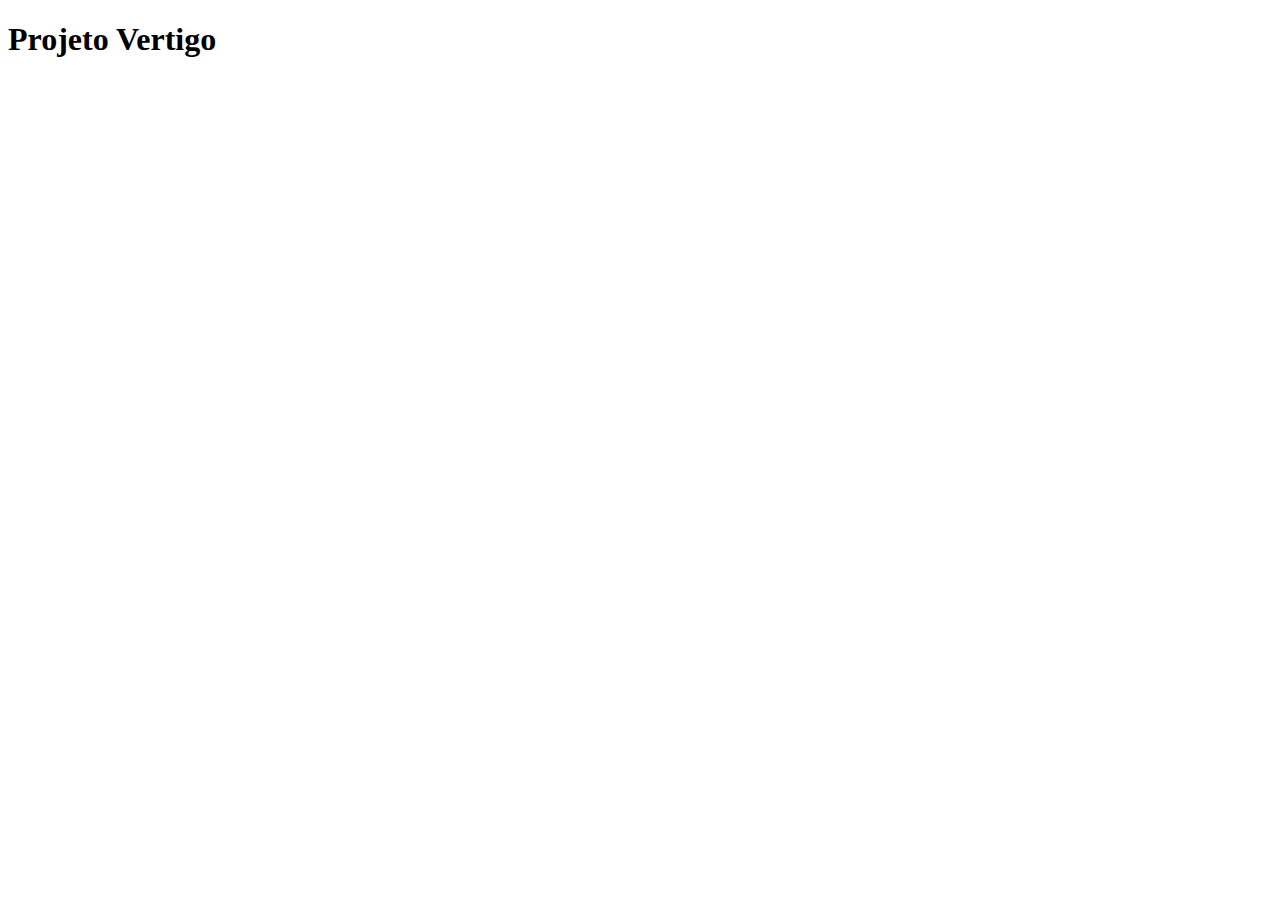
==== index.html @ dbc9c203 "primeiro commit" ====
<!DOCTYPE html>
<html lang="pt-BR">
<head>
    <meta charset="UTF-8">
    <meta http-equiv="X-UA-Compatible" content="IE=edge">
    <meta name="viewport" content="width=device-width, initial-scale=1.0">
    <title>Projeto Vertigo</title>
    <link rel="stylesheet" href="style.css">
</head>
<body>
    <h1>Projeto Vertigo</h1>
</body>
</html>
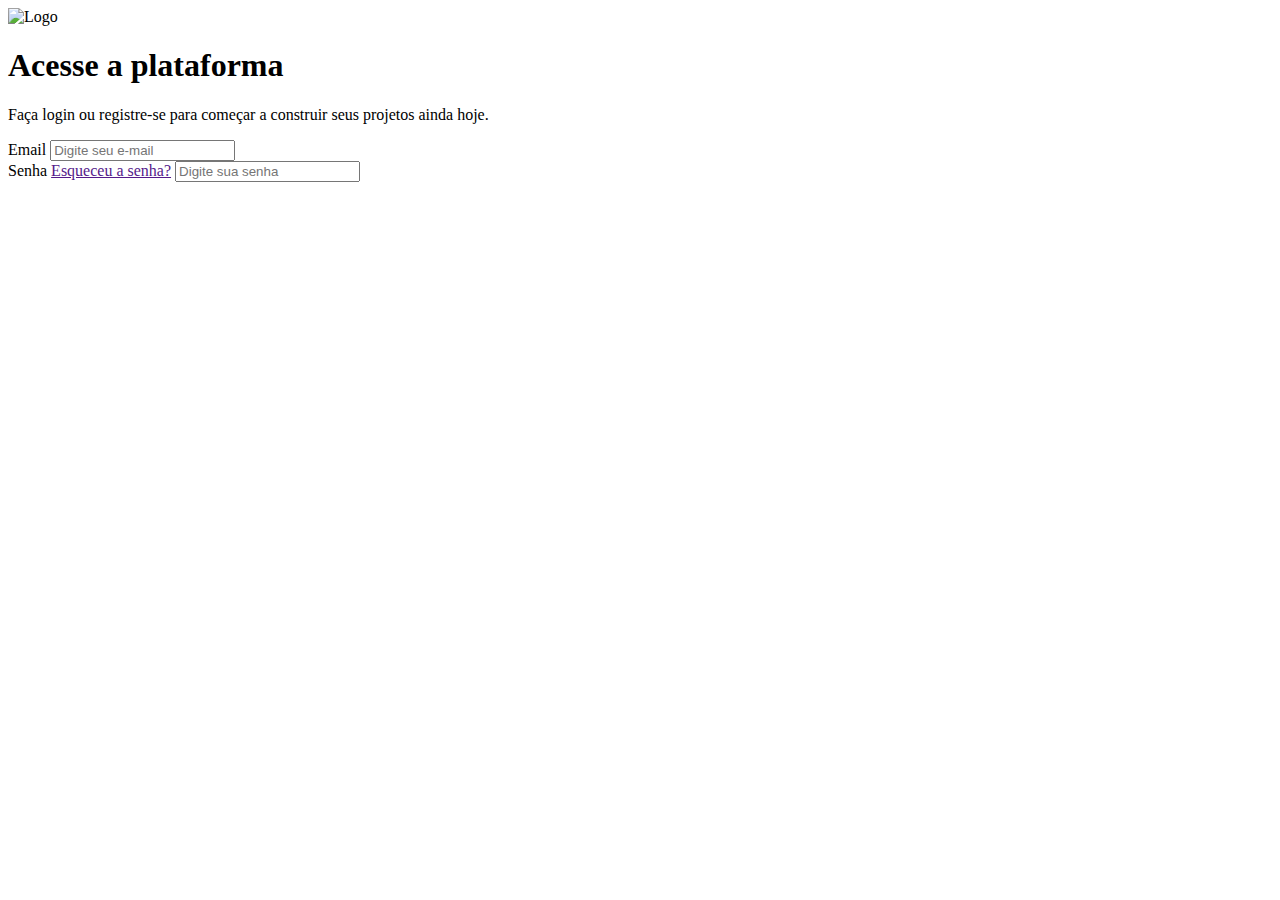
==== commit 6af4fbca: "HTML terminado" ====
--- a/index.html
+++ b/index.html
@@ -8,6 +8,30 @@
     <link rel="stylesheet" href="style.css">
 </head>
 <body>
-    <h1>Projeto Vertigo</h1>
+    <header>
+        <img src="./img/logo.svg" alt="Logo">
+
+    </header>
+    <main>
+        <section class="descrição">
+            <h1>Acesse a plataforma</h1>
+            <p>Faça login ou registre-se para começar a construir seus projetos ainda hoje.</p>
+        </section>
+        <section class="login">
+            <form action="">
+               <div class="inputs-box">
+                <label for="email">Email</label>
+                <input type="email" placeholder="Digite seu e-mail" id="email">
+            </div>
+               <div class="inputs-box">
+                <label for="senha">Senha</label>
+                <a href="">Esqueceu a senha?</a>
+                <input type="password" placeholder="Digite sua senha" id="senha">
+            </div>
+            
+            </form>
+        </section>
+    </main>
+
 </body>
 </html>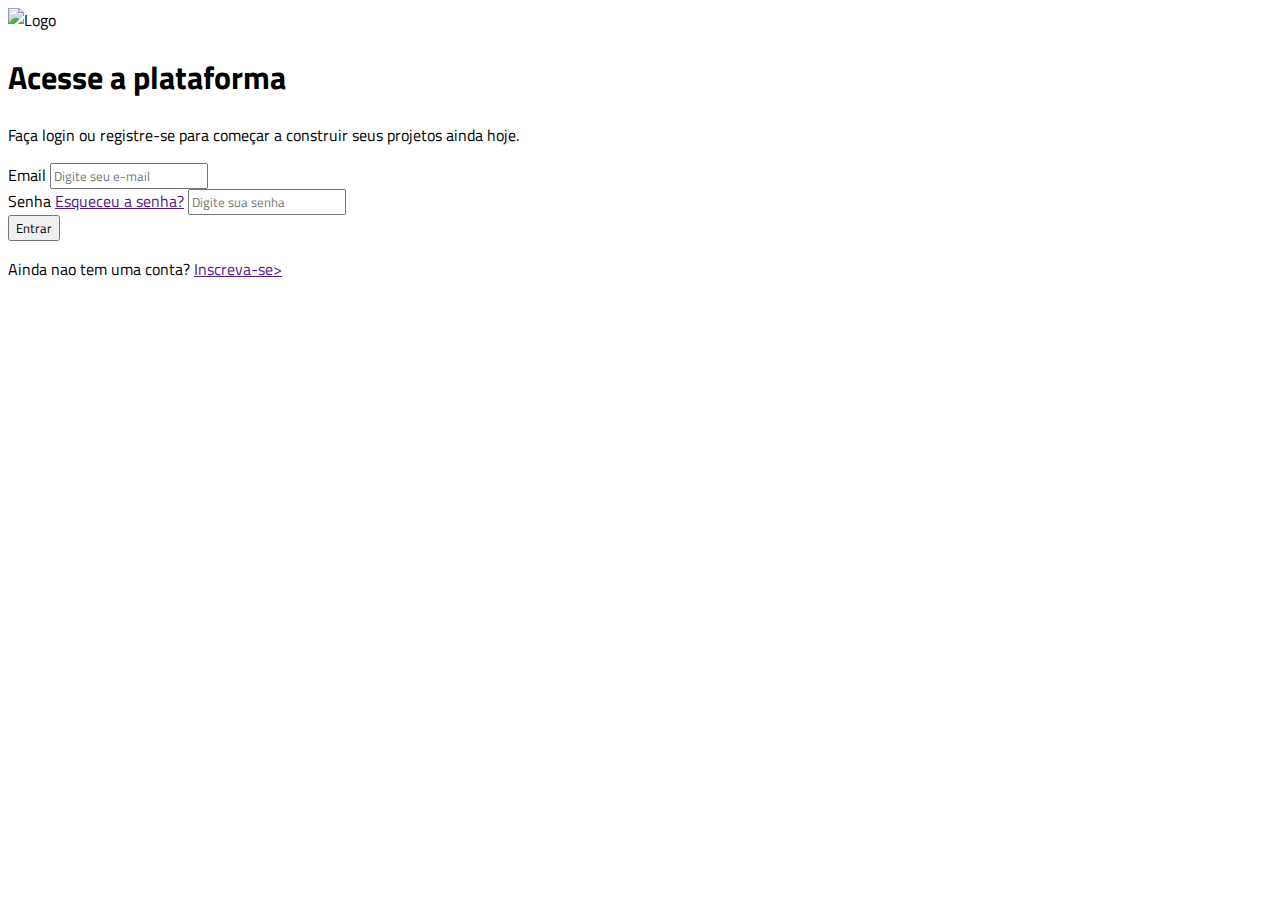
==== commit 70edc198: "Fontes do projeto" ====
--- a/index.html
+++ b/index.html
@@ -1,12 +1,18 @@
 <!DOCTYPE html>
 <html lang="pt-BR">
+
 <head>
     <meta charset="UTF-8">
     <meta http-equiv="X-UA-Compatible" content="IE=edge">
     <meta name="viewport" content="width=device-width, initial-scale=1.0">
     <title>Projeto Vertigo</title>
     <link rel="stylesheet" href="style.css">
+    <link rel="preconnect" href="https://fonts.googleapis.com">
+    <link rel="preconnect" href="https://fonts.gstatic.com" crossorigin>
+    <link href="https://fonts.googleapis.com/css2?family=Titillium+Web:wght@400;600;700&display=swap" rel="stylesheet">
+
 </head>
+
 <body>
     <header>
         <img src="./img/logo.svg" alt="Logo">
@@ -19,19 +25,23 @@
         </section>
         <section class="login">
             <form action="">
-               <div class="inputs-box">
-                <label for="email">Email</label>
-                <input type="email" placeholder="Digite seu e-mail" id="email">
-            </div>
-               <div class="inputs-box">
-                <label for="senha">Senha</label>
-                <a href="">Esqueceu a senha?</a>
-                <input type="password" placeholder="Digite sua senha" id="senha">
-            </div>
-            
+                <div class="inputs-box">
+                    <label for="email">Email</label>
+                    <input type="email" placeholder="Digite seu e-mail" id="email">
+                </div>
+                <div class="inputs-box">
+                    <label for="senha">Senha</label>
+                    <a href="">Esqueceu a senha?</a>
+                    <input type="password" placeholder="Digite sua senha" id="senha">
+                </div>
+                <button>Entrar</button>
             </form>
+            <p>
+                Ainda nao tem uma conta? <a href="">Inscreva-se></a>
+            </p>
         </section>
     </main>
 
 </body>
+
 </html>--- a/style.css
+++ b/style.css
@@ -0,0 +1,4 @@
+* {
+    font-family: 'Titillium Web', sans-serif;
+    
+}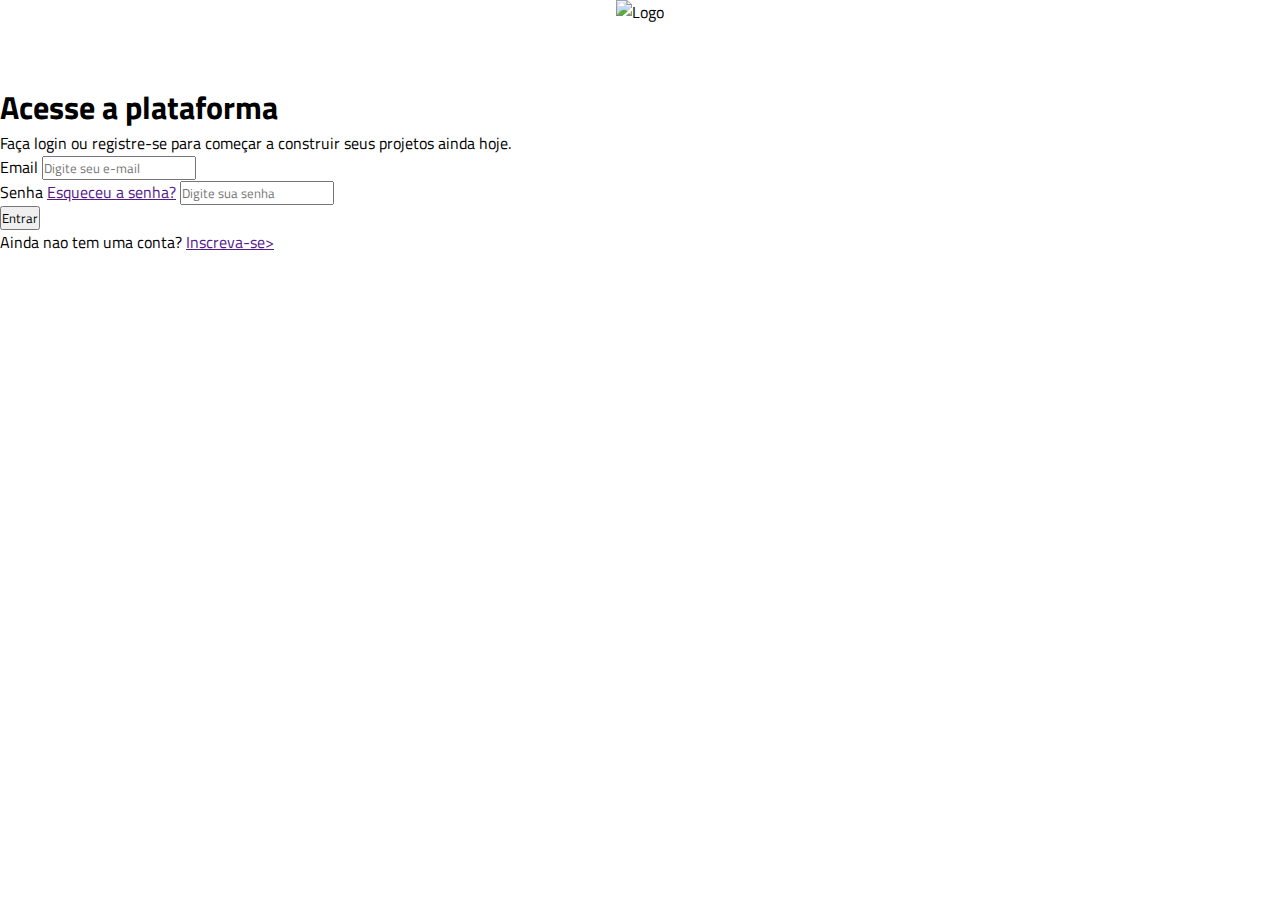
==== commit 30055445: "ajustes da section" ====
--- a/index.html
+++ b/index.html
@@ -19,7 +19,7 @@
 
     </header>
     <main>
-        <section class="descrição">
+        <section class="descricao">
             <h1>Acesse a plataforma</h1>
             <p>Faça login ou registre-se para começar a construir seus projetos ainda hoje.</p>
         </section>
--- a/style.css
+++ b/style.css
@@ -1,4 +1,32 @@
 * {
+    margin: 0;
+    padding: 0;
+    box-sizing: border-box;
     font-family: 'Titillium Web', sans-serif;
-    
-}+
+}
+:root{
+    --gray-800:#1E293B;
+    --gray-600: #475569;
+}
+
+header {
+    background-image: url(./img/img\ \(1\).png);
+    background-size: cover;
+    height: 8,375rem;
+    justify-content: center;
+    align-items: center;
+    display: flex;
+    margin-bottom: 3.7rem;
+
+}
+main {
+    padding-inline: 1,5rem;
+}
+
+.descricao.h1{
+    color: var(--gray-800);
+    margin-bottom: 1rem;
+    font-size: 1,5625rem;
+
+}
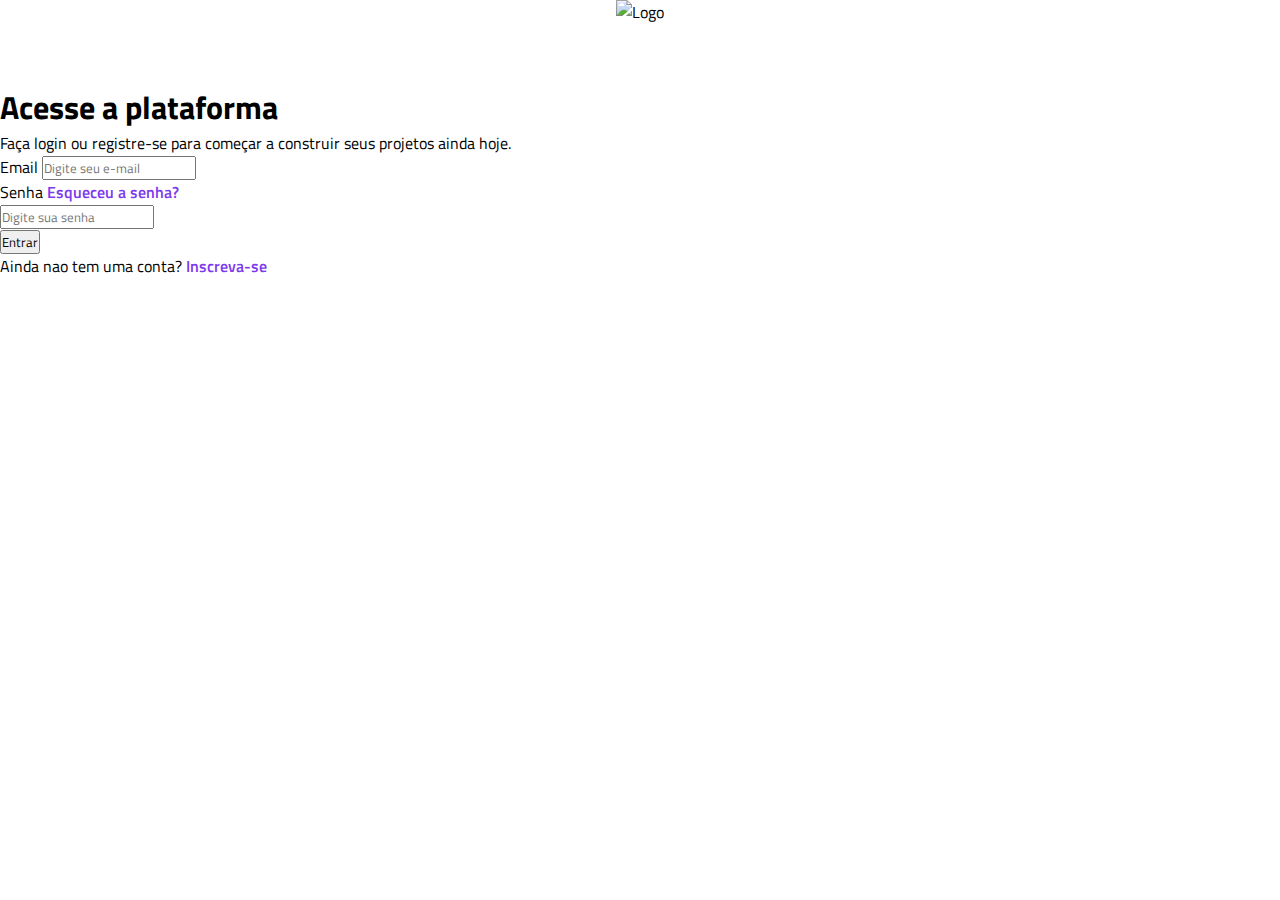
==== commit d4905e6c: "estilizacao dos label's  ancoras" ====
--- a/index.html
+++ b/index.html
@@ -30,14 +30,17 @@
                     <input type="email" placeholder="Digite seu e-mail" id="email">
                 </div>
                 <div class="inputs-box">
+                     <div>
                     <label for="senha">Senha</label>
                     <a href="">Esqueceu a senha?</a>
+                    </div>
                     <input type="password" placeholder="Digite sua senha" id="senha">
                 </div>
-                <button>Entrar</button>
+                
             </form>
+            <button>Entrar</button>
             <p>
-                Ainda nao tem uma conta? <a href="">Inscreva-se></a>
+                Ainda nao tem uma conta? <a href="">Inscreva-se</a>
             </p>
         </section>
     </main>
--- a/style.css
+++ b/style.css
@@ -5,9 +5,10 @@
     font-family: 'Titillium Web', sans-serif;
 
 }
-:root{
+:root {
     --gray-800:#1E293B;
     --gray-600: #475569;
+    --purple: #7c3aed;
 }
 
 header {
@@ -24,9 +25,48 @@
     padding-inline: 1,5rem;
 }
 
-.descricao.h1{
+.descricao.h1 {
     color: var(--gray-800);
     margin-bottom: 1rem;
     font-size: 1,5625rem;
+    margin-bottom: 8,8125;
 
 }
+
+.descricao.p {
+    font-size: 8,8125rem;
+    color: var(--gray-600);
+
+}
+
+.input-box {
+    display: flex;
+    flex-direction: column;
+
+}
+
+.input-box div {
+    display: flex;
+    justify-content: space-between;
+    align-items: center;
+
+}
+
+.login.label {
+    font-size: 0,875rem;
+    color: var(--gray-800);
+    font-weight: 600;
+}
+
+.login a {
+    color: var(--purple);
+    text-decoration: none;
+    font-size: 0,875rem;
+    font-weight: 600;
+
+}
+
+.login a:hover {
+    text-decoration: underline;
+}
+
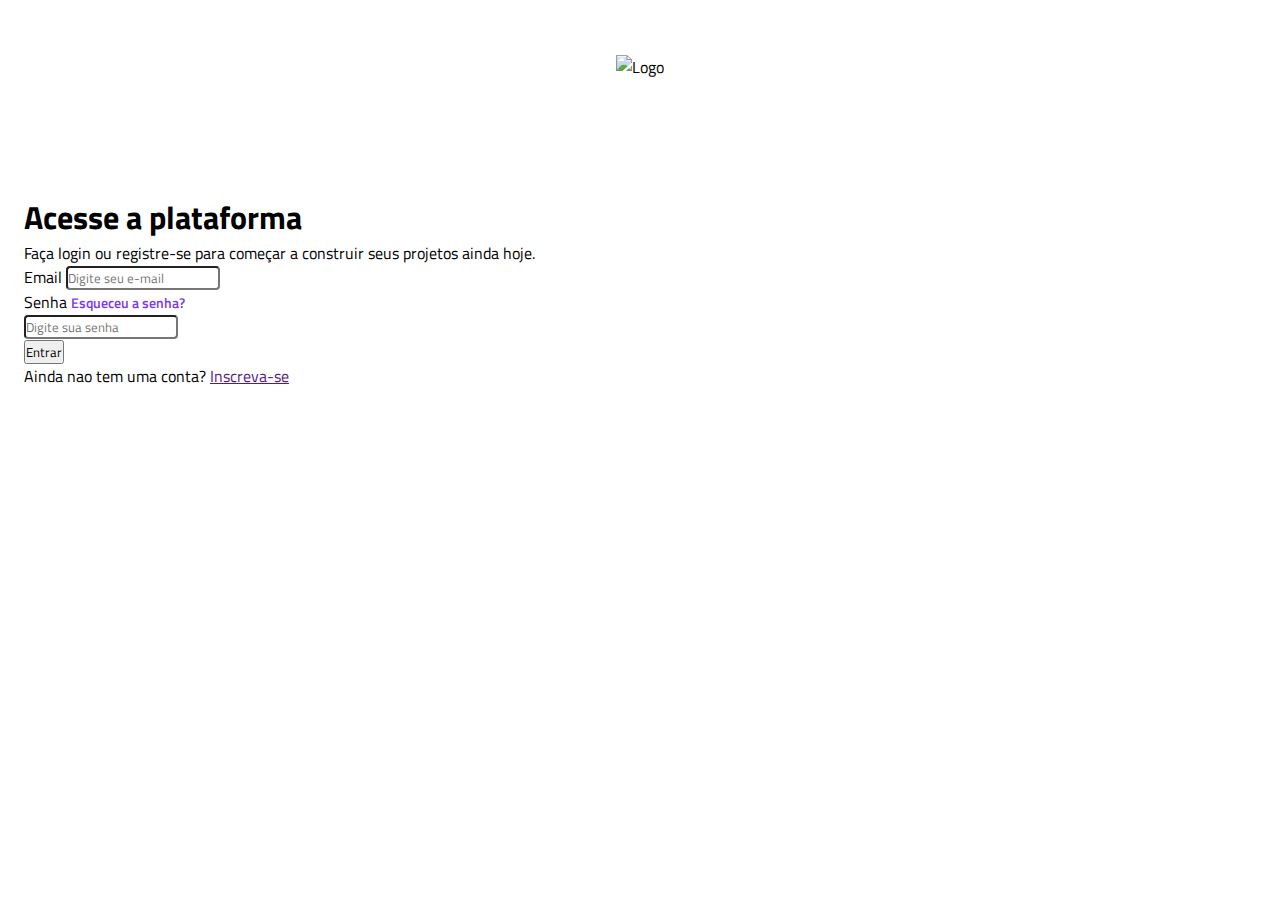
==== commit 7a27fe40: "estilizaçao do botao completo" ====
--- a/index.html
+++ b/index.html
@@ -6,10 +6,10 @@
     <meta http-equiv="X-UA-Compatible" content="IE=edge">
     <meta name="viewport" content="width=device-width, initial-scale=1.0">
     <title>Projeto Vertigo</title>
-    <link rel="stylesheet" href="style.css">
     <link rel="preconnect" href="https://fonts.googleapis.com">
     <link rel="preconnect" href="https://fonts.gstatic.com" crossorigin>
     <link href="https://fonts.googleapis.com/css2?family=Titillium+Web:wght@400;600;700&display=swap" rel="stylesheet">
+    <link rel="stylesheet" href="style.css">
 
 </head>
 
@@ -25,18 +25,21 @@
         </section>
         <section class="login">
             <form action="">
-                <div class="inputs-box">
+                 <div class="inputs-box">
                     <label for="email">Email</label>
                     <input type="email" placeholder="Digite seu e-mail" id="email">
-                </div>
-                <div class="inputs-box">
-                     <div>
+                 </div>
+                 <div class="inputs-box">
+                    <div>
                     <label for="senha">Senha</label>
                     <a href="">Esqueceu a senha?</a>
                     </div>
+                    <div>
                     <input type="password" placeholder="Digite sua senha" id="senha">
-                </div>
+                    </div>
+                 </div>
                 
+        </section> 
             </form>
             <button>Entrar</button>
             <p>
--- a/style.css
+++ b/style.css
@@ -5,31 +5,37 @@
     font-family: 'Titillium Web', sans-serif;
 
 }
-:root {
-    --gray-800:#1E293B;
-    --gray-600: #475569;
-    --purple: #7c3aed;
-}
 
 header {
     background-image: url(./img/img\ \(1\).png);
     background-size: cover;
-    height: 8,375rem;
+    height: 8.375rem;
     justify-content: center;
     align-items: center;
     display: flex;
     margin-bottom: 3.7rem;
 
 }
+
+:root {
+    --gray-800:#1E293B;
+    --gray-600: #475569;
+    --purple: #7c3aed;
+    --gray-200:#e2e8f0;
+    --gray-400:#94a3b8;
+    --white: #fff;
+
+}
+
 main {
-    padding-inline: 1,5rem;
+    padding-inline: 1.5rem;
 }
 
 .descricao.h1 {
     color: var(--gray-800);
     margin-bottom: 1rem;
-    font-size: 1,5625rem;
-    margin-bottom: 8,8125;
+    font-size: 1.5625rem;
+    margin-bottom: 8.8125;
 
 }
 
@@ -42,6 +48,7 @@
 .input-box {
     display: flex;
     flex-direction: column;
+    gap: 0.5rem;
 
 }
 
@@ -53,15 +60,32 @@
 }
 
 .login.label {
-    font-size: 0,875rem;
+    font-size: 0.875rem;
     color: var(--gray-800);
     font-weight: 600;
+}
+
+.login input {
+    padding: 1rem 0,35 rem
+    border 1px solid var(var(--gray-200));
+    border-radius: 0.25rem
+}
+
+.login input ::placeholder {
+    color: var(--gray-400);
+
+}
+
+.login input:hover,
+.login input:focus {
+    outline: 1px solid var(--purple)
+
 }
 
 .login a {
     color: var(--purple);
     text-decoration: none;
-    font-size: 0,875rem;
+    font-size: 0.875rem;
     font-weight: 600;
 
 }
@@ -70,3 +94,14 @@
     text-decoration: underline;
 }
 
+.login button {
+    margin-top: 2.2rem;
+    padding-block: 1.6rem;
+    background: var(--purple);
+    border: none;
+    border-radius: 0.4rem;
+    font-size: 1.6rem;
+    font-weight: 700;
+    color: var(--white);
+
+}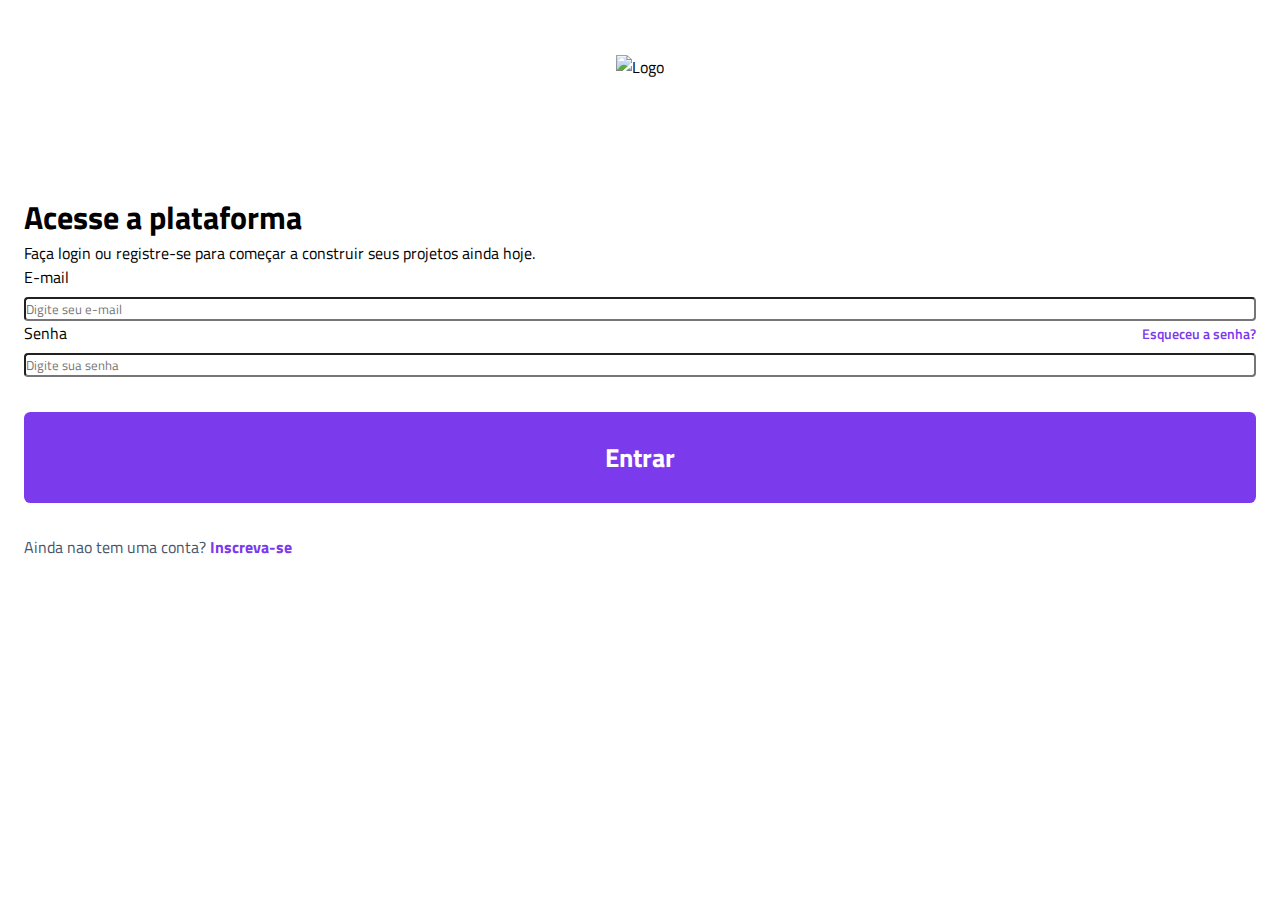
==== commit 0e5be9d7: "estilizaçao do button e finalizaçao da versao mobile" ====
--- a/index.html
+++ b/index.html
@@ -21,27 +21,29 @@
     <main>
         <section class="descricao">
             <h1>Acesse a plataforma</h1>
+
             <p>Faça login ou registre-se para começar a construir seus projetos ainda hoje.</p>
         </section>
+
         <section class="login">
             <form action="">
-                 <div class="inputs-box">
-                    <label for="email">Email</label>
+                <div class="input-box">
+                    <label for="email">E-mail</label>
                     <input type="email" placeholder="Digite seu e-mail" id="email">
-                 </div>
-                 <div class="inputs-box">
+                </div>
+                <div class="input-box">
                     <div>
-                    <label for="senha">Senha</label>
-                    <a href="">Esqueceu a senha?</a>
+                       <label for="senha">Senha</label>
+                       <a href="">Esqueceu a senha?</a>
                     </div>
-                    <div>
+                    
                     <input type="password" placeholder="Digite sua senha" id="senha">
-                    </div>
-                 </div>
-                
-        </section> 
+                    
+                </div>
+
+                <button>Entrar</button>
             </form>
-            <button>Entrar</button>
+        
             <p>
                 Ainda nao tem uma conta? <a href="">Inscreva-se</a>
             </p>
--- a/style.css
+++ b/style.css
@@ -96,12 +96,23 @@
 
 .login button {
     margin-top: 2.2rem;
+    margin-bottom: 2rem;
     padding-block: 1.6rem;
+    width: 100%;
     background: var(--purple);
     border: none;
     border-radius: 0.4rem;
+
     font-size: 1.6rem;
     font-weight: 700;
     color: var(--white);
+    
+}
 
+.login > p {
+    color: var(--gray-600);
+}
+.login > p a {
+    font-weight: 700;
+    font-size: 1rem;
 }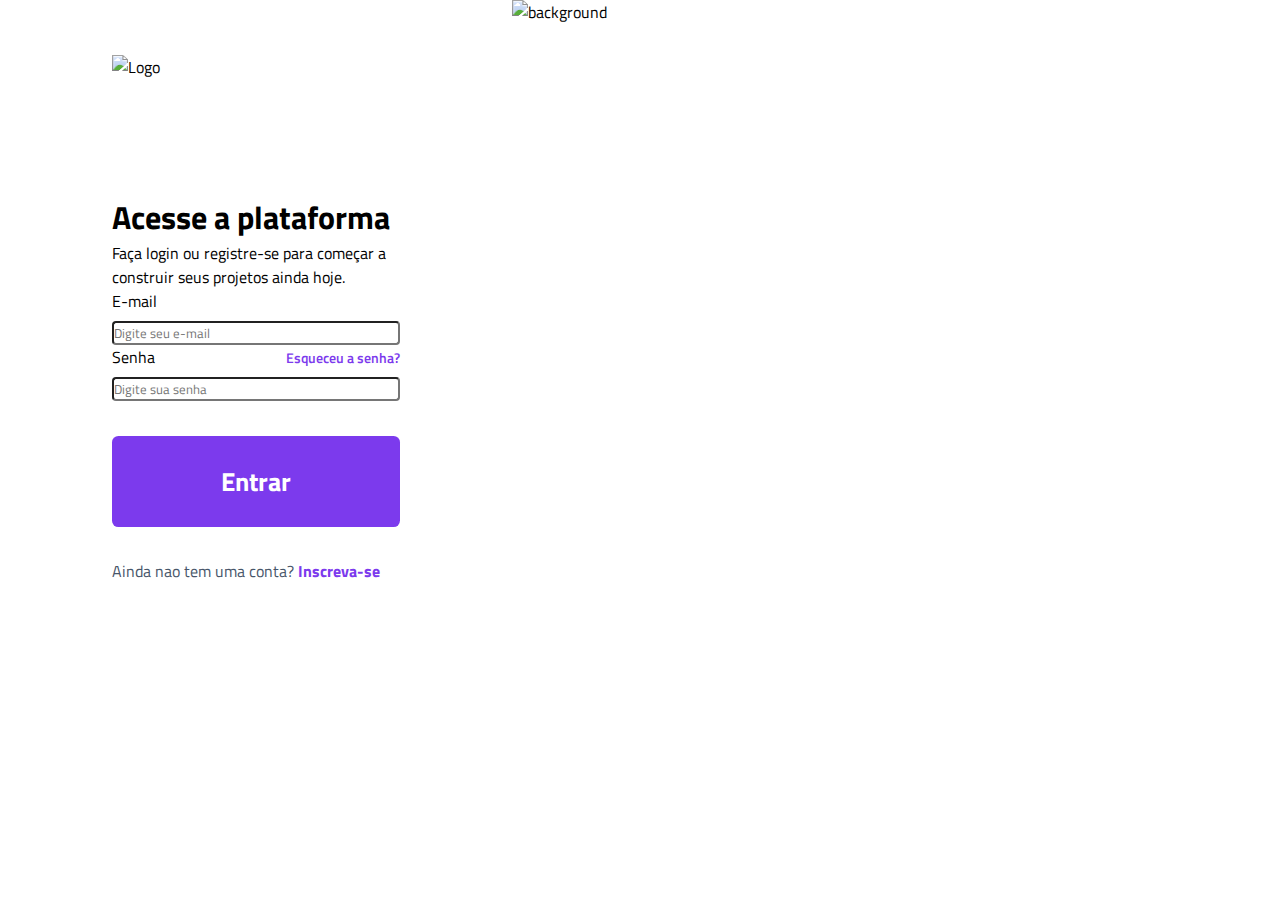
==== commit f1a0f0ab: "Ajustes do desktop" ====
--- a/index.html
+++ b/index.html
@@ -14,42 +14,47 @@
 </head>
 
 <body>
-    <header>
-        <img src="./img/logo.svg" alt="Logo">
+    <div class="conteudo">
 
-    </header>
-    <main>
-        <section class="descricao">
-            <h1>Acesse a plataforma</h1>
+        <header>
+            <img src="./img/logo.svg" alt="Logo">
 
-            <p>Faça login ou registre-se para começar a construir seus projetos ainda hoje.</p>
-        </section>
+        </header>
+        <main>
+            <section class="descricao">
+                <h1>Acesse a plataforma</h1>
 
-        <section class="login">
-            <form action="">
-                <div class="input-box">
-                    <label for="email">E-mail</label>
-                    <input type="email" placeholder="Digite seu e-mail" id="email">
-                </div>
-                <div class="input-box">
-                    <div>
-                       <label for="senha">Senha</label>
-                       <a href="">Esqueceu a senha?</a>
+                <p>Faça login ou registre-se para começar a construir seus projetos ainda hoje.</p>
+            </section>
+
+            <section class="login">
+                <form action="">
+                    <div class="input-box">
+                        <label for="email">E-mail</label>
+                        <input type="email" placeholder="Digite seu e-mail" id="email">
                     </div>
-                    
-                    <input type="password" placeholder="Digite sua senha" id="senha">
-                    
-                </div>
+                    <div class="input-box">
+                        <div>
+                            <label for="senha">Senha</label>
+                            <a href="">Esqueceu a senha?</a>
+                        </div>
 
-                <button>Entrar</button>
-            </form>
-        
-            <p>
-                Ainda nao tem uma conta? <a href="">Inscreva-se</a>
-            </p>
-        </section>
-    </main>
+                        <input type="password" placeholder="Digite sua senha" id="senha">
 
+                    </div>
+
+                    <button>Entrar</button>
+                </form>
+
+                <p>
+                    Ainda nao tem uma conta? <a href="">Inscreva-se</a>
+                </p>
+            </section>
+        </main>
+    </div>
+    <div class="bg-desktop">
+        <img src="./img/retangulo2.png" alt="background">
+    </div>
 </body>
 
 </html>--- a/style.css
+++ b/style.css
@@ -115,4 +115,35 @@
 .login > p a {
     font-weight: 700;
     font-size: 1rem;
+}
+
+.bg-desktop {
+    display: none;
+}
+
+body{
+    display: flex;
+}
+
+@media(min-width:1000px) {
+    header {
+        background: none;
+        justify-content: flex-start;
+        padding-inline: 7rem ;
+    }
+    header img {
+        width: 18rem;
+    }
+
+    .conteudo{
+        width: 100%;
+    }
+
+    main {
+        padding-inline: 7rem ;
+    }
+    .bg-desktop {
+        display: block;
+        width: 200%;
+    }
 }